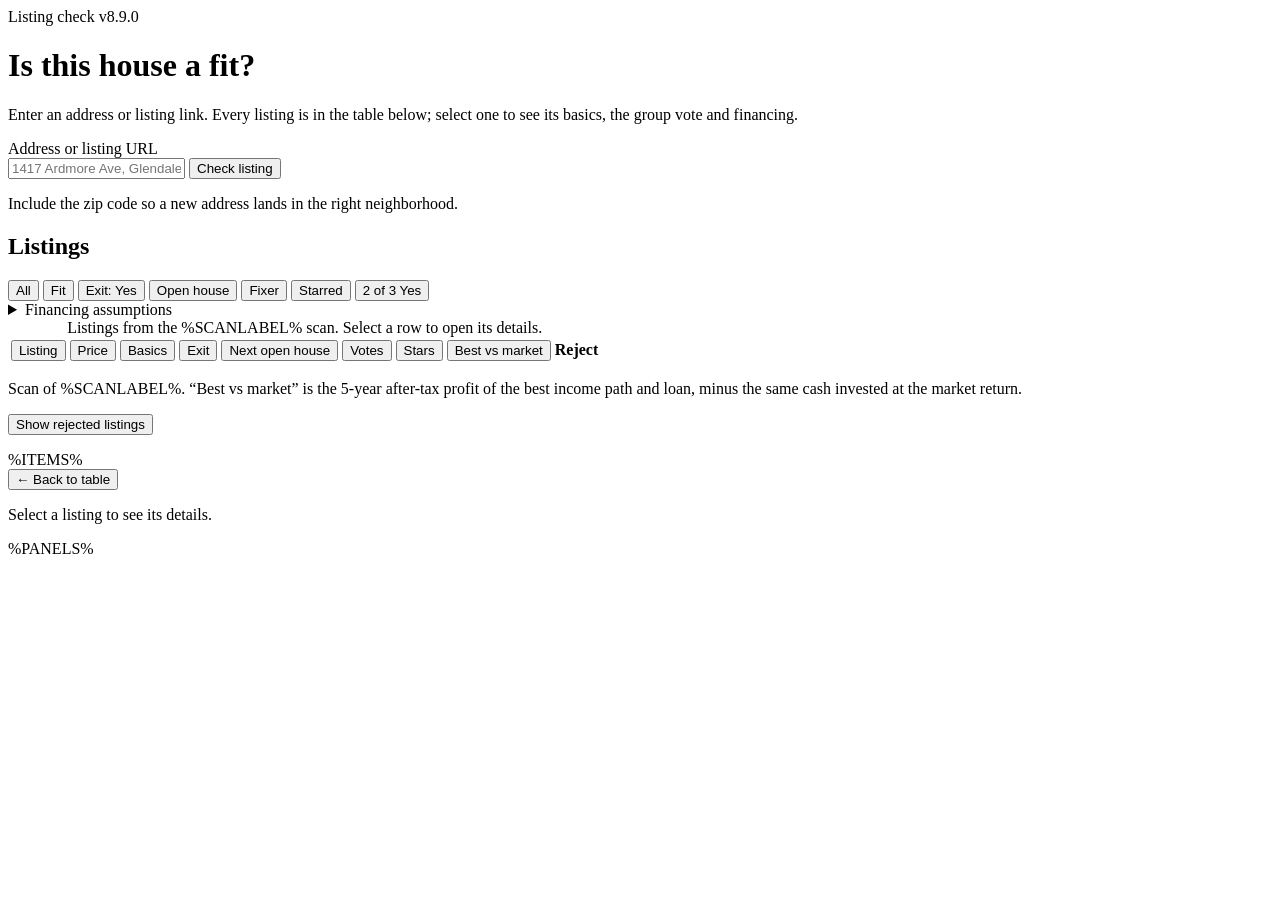
==== src/index.template.html @ 2d09e307 "v8.9.0: listings table with side drawer, anonymous votes - Address box first; every listing is a row" ====
<!doctype html>
<html lang="en">
<head>
<meta charset="utf-8">
<meta name="viewport" content="width=device-width, initial-scale=1, viewport-fit=cover">
<title>Listing check</title>
<link rel="preconnect" href="https://fonts.googleapis.com">
<link rel="preconnect" href="https://fonts.gstatic.com" crossorigin>
<link href="https://fonts.googleapis.com/css2?family=Schibsted+Grotesk:wght@400;500;700;800&display=swap" rel="stylesheet">
<style>
%CSS%</style>
</head>
<body>
<main class="wide">
<nav class="top"><span class="ver">Listing check v8.9.0</span></nav>
<h1>Is this house a fit?</h1>
<p class="lede">Enter an address or listing link. Every listing is in the table below; select one to see its basics, the group vote and financing.</p>
<form class="field" id="checkForm" novalidate>
  <label for="q">Address or listing URL</label>
  <div class="row">
    <input id="q" type="text" list="scan" placeholder="1417 Ardmore Ave, Glendale 91205" autocomplete="off">
    <button type="submit">Check listing</button>
  </div>
  <datalist id="scan">%OPTS%</datalist>
  <p id="status" role="status">Include the zip code so a new address lands in the right neighborhood.</p>
</form>
<section class="tview" id="tview" aria-labelledby="tviewH">
  <div class="tbar">
    <h2 id="tviewH">Listings <span class="muted" id="tcount"></span></h2>
    <div class="chips" role="group" aria-label="Filter the table">
      <button type="button" class="chip" data-f="all" aria-pressed="true">All</button>
      <button type="button" class="chip" data-f="fit" aria-pressed="false">Fit</button>
      <button type="button" class="chip" data-f="exit" aria-pressed="false">Exit: Yes</button>
      <button type="button" class="chip" data-f="oh" aria-pressed="false">Open house</button>
      <button type="button" class="chip" data-f="fixer" aria-pressed="false">Fixer</button>
      <button type="button" class="chip" data-f="starred" aria-pressed="false">Starred</button>
      <button type="button" class="chip" data-f="advance" aria-pressed="false">2 of 3 Yes</button>
    </div>
    <details class="cfmenu"><summary>Financing assumptions</summary><div id="cfInputs" class="cfinputs"></div><p class="cfhint">Changes last until you leave or reload the page. Nothing is saved.</p></details>
  </div>
  <div class="tscroll"><table class="ltable" id="ltable">
    <caption class="sr">Listings from the %SCANLABEL% scan. Select a row to open its details.</caption>
    <thead><tr>
      <th scope="col" data-sort="addr"><button type="button">Listing</button></th>
      <th scope="col" data-sort="price" class="num"><button type="button">Price</button></th>
      <th scope="col" data-sort="v"><button type="button">Basics</button></th>
      <th scope="col" data-sort="ev"><button type="button">Exit</button></th>
      <th scope="col" data-sort="oh"><button type="button">Next open house</button></th>
      <th scope="col" data-sort="votes" class="num"><button type="button">Votes</button></th>
      <th scope="col" data-sort="stars" class="num"><button type="button">Stars</button></th>
      <th scope="col" data-sort="best" class="num"><button type="button">Best vs market</button></th>
      <th scope="col"><span class="sr">Reject</span></th>
    </tr></thead>
    <tbody></tbody>
  </table></div>
  <p id="noMatch" class="muted" hidden>No listings match this filter.</p>
  <p class="tnote muted">Scan of %SCANLABEL%. “Best vs market” is the 5-year after-tax profit of the best income path and loan, minus the same cash invested at the market return.</p>
  <p class="rejbar"><button type="button" id="rejToggle" class="linkbtn" aria-expanded="false" aria-controls="rejected">Show rejected listings</button></p>
  <div id="rejected" hidden>
    <h3>Rejected listings</h3>
    <p id="rejEmpty" class="muted">No rejected listings.</p>
    <ul id="rejList"></ul>
  </div>
</section>
<section class="list srclist" id="list" aria-hidden="true">
  <div id="starred" hidden><ul id="starList"></ul></div>
%ITEMS%
</section>
</main>
<aside class="results drawer" id="drawer" aria-label="Listing details" tabindex="-1">
  <button type="button" class="dclose" id="dclose" aria-label="Close details">← Back to table</button>
  <p class="empty">Select a listing to see its details.</p>
%PANELS%
</aside>

<script>
%JS%</script>
</body>
</html>
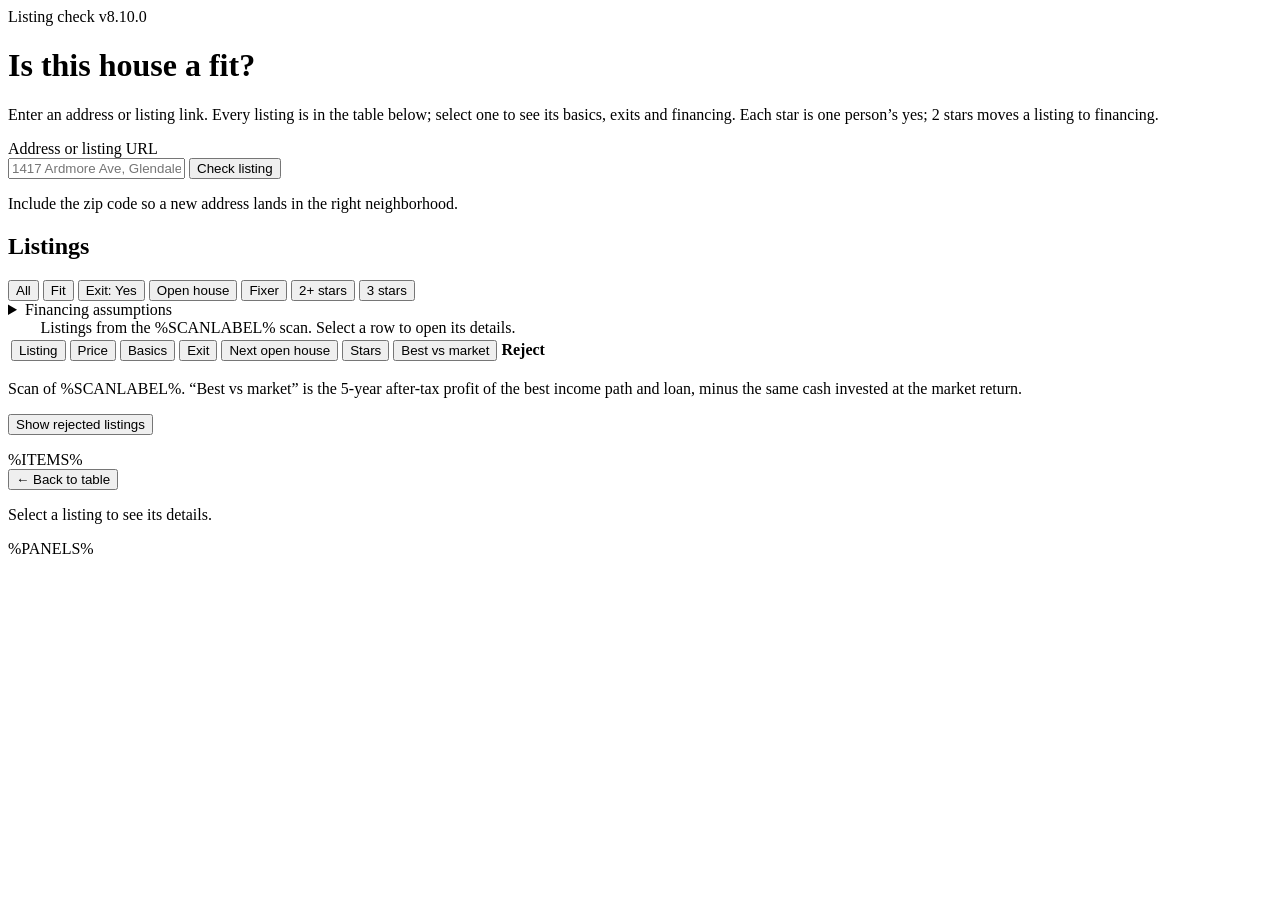
==== commit 2b499bb0: "v8.10.0: stars are the group vote Each star is one person's yes; 2 stars moves a listing to financin" ====
--- a/src/index.template.html
+++ b/src/index.template.html
@@ -12,9 +12,9 @@
 </head>
 <body>
 <main class="wide">
-<nav class="top"><span class="ver">Listing check v8.9.0</span></nav>
+<nav class="top"><span class="ver">Listing check v8.10.0</span></nav>
 <h1>Is this house a fit?</h1>
-<p class="lede">Enter an address or listing link. Every listing is in the table below; select one to see its basics, the group vote and financing.</p>
+<p class="lede">Enter an address or listing link. Every listing is in the table below; select one to see its basics, exits and financing. Each star is one person’s yes; 2 stars moves a listing to financing.</p>
 <form class="field" id="checkForm" novalidate>
   <label for="q">Address or listing URL</label>
   <div class="row">
@@ -33,8 +33,8 @@
       <button type="button" class="chip" data-f="exit" aria-pressed="false">Exit: Yes</button>
       <button type="button" class="chip" data-f="oh" aria-pressed="false">Open house</button>
       <button type="button" class="chip" data-f="fixer" aria-pressed="false">Fixer</button>
-      <button type="button" class="chip" data-f="starred" aria-pressed="false">Starred</button>
-      <button type="button" class="chip" data-f="advance" aria-pressed="false">2 of 3 Yes</button>
+      <button type="button" class="chip" data-f="advance" aria-pressed="false">2+ stars</button>
+      <button type="button" class="chip" data-f="starred" aria-pressed="false">3 stars</button>
     </div>
     <details class="cfmenu"><summary>Financing assumptions</summary><div id="cfInputs" class="cfinputs"></div><p class="cfhint">Changes last until you leave or reload the page. Nothing is saved.</p></details>
   </div>
@@ -46,7 +46,6 @@
       <th scope="col" data-sort="v"><button type="button">Basics</button></th>
       <th scope="col" data-sort="ev"><button type="button">Exit</button></th>
       <th scope="col" data-sort="oh"><button type="button">Next open house</button></th>
-      <th scope="col" data-sort="votes" class="num"><button type="button">Votes</button></th>
       <th scope="col" data-sort="stars" class="num"><button type="button">Stars</button></th>
       <th scope="col" data-sort="best" class="num"><button type="button">Best vs market</button></th>
       <th scope="col"><span class="sr">Reject</span></th>
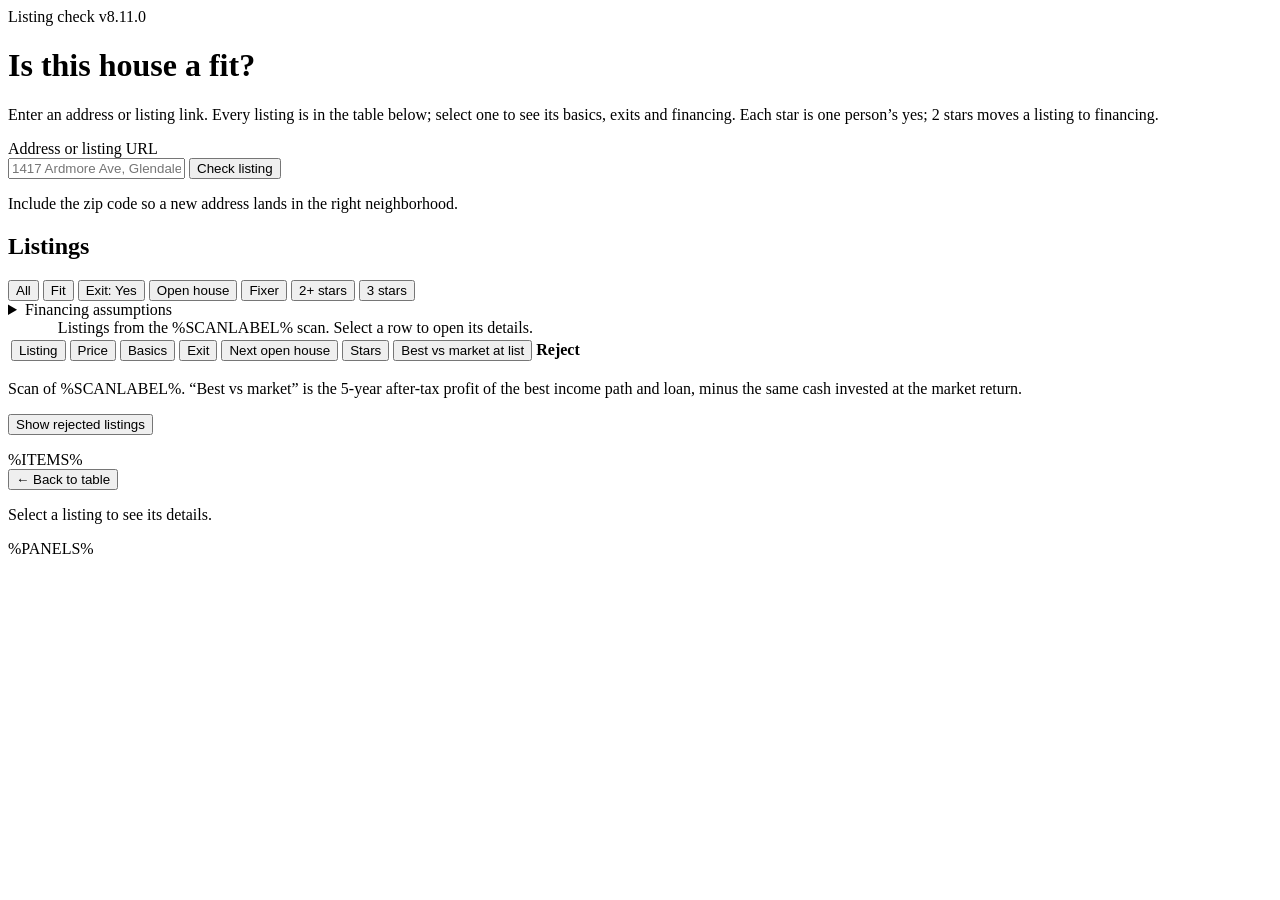
==== commit b004f713: "v8.11.0: offer-first drawer with valuation - Drawer leads with Ready to offer / Not yet / Pass, offe" ====
--- a/src/index.template.html
+++ b/src/index.template.html
@@ -12,7 +12,7 @@
 </head>
 <body>
 <main class="wide">
-<nav class="top"><span class="ver">Listing check v8.10.0</span></nav>
+<nav class="top"><span class="ver">Listing check v8.11.0</span></nav>
 <h1>Is this house a fit?</h1>
 <p class="lede">Enter an address or listing link. Every listing is in the table below; select one to see its basics, exits and financing. Each star is one person’s yes; 2 stars moves a listing to financing.</p>
 <form class="field" id="checkForm" novalidate>
@@ -47,7 +47,7 @@
       <th scope="col" data-sort="ev"><button type="button">Exit</button></th>
       <th scope="col" data-sort="oh"><button type="button">Next open house</button></th>
       <th scope="col" data-sort="stars" class="num"><button type="button">Stars</button></th>
-      <th scope="col" data-sort="best" class="num"><button type="button">Best vs market</button></th>
+      <th scope="col" data-sort="best" class="num"><button type="button">Best vs market at list</button></th>
       <th scope="col"><span class="sr">Reject</span></th>
     </tr></thead>
     <tbody></tbody>
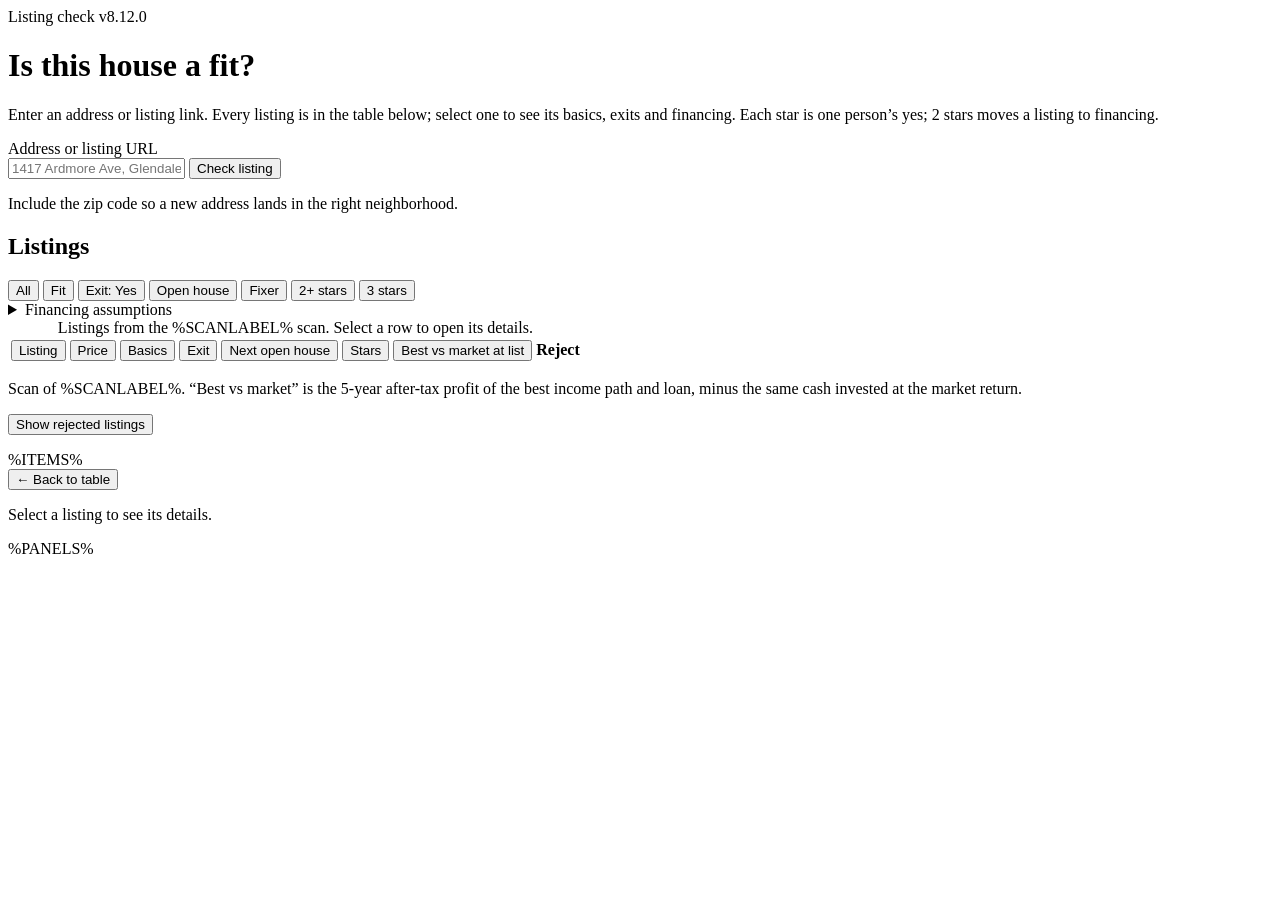
==== commit 4120eb73: "v8.12.0: sold comps for all active listings Co-Authored-By: Claude Opus 5.5 <noreply@anthropic.com> " ====
--- a/src/index.template.html
+++ b/src/index.template.html
@@ -12,7 +12,7 @@
 </head>
 <body>
 <main class="wide">
-<nav class="top"><span class="ver">Listing check v8.11.0</span></nav>
+<nav class="top"><span class="ver">Listing check v8.12.0</span></nav>
 <h1>Is this house a fit?</h1>
 <p class="lede">Enter an address or listing link. Every listing is in the table below; select one to see its basics, exits and financing. Each star is one person’s yes; 2 stars moves a listing to financing.</p>
 <form class="field" id="checkForm" novalidate>
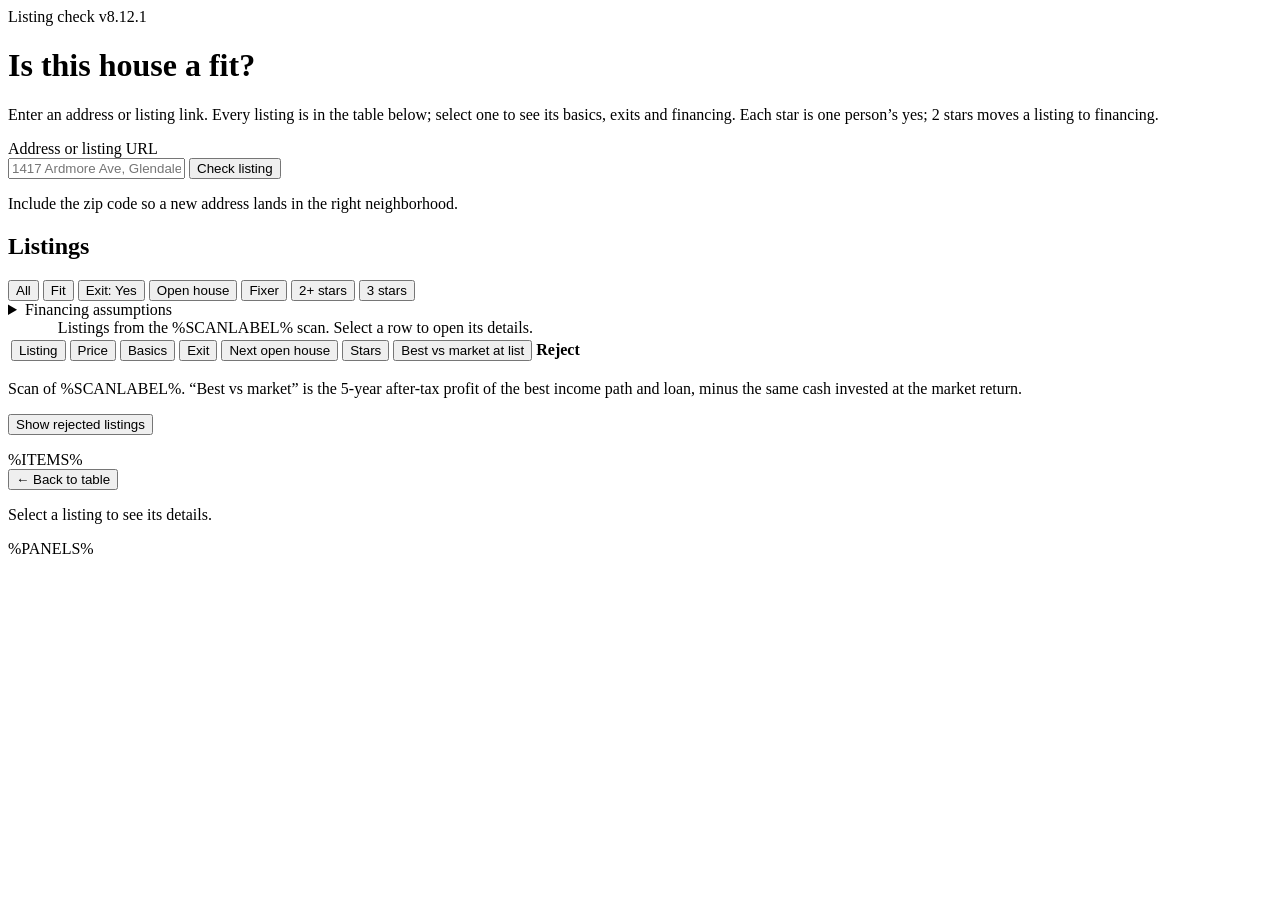
==== commit 54133371: "v8.12.1: never auto-scroll the page Co-Authored-By: Claude Opus 5.5 <noreply@anthropic.com> Claude-S" ====
--- a/src/index.template.html
+++ b/src/index.template.html
@@ -12,7 +12,7 @@
 </head>
 <body>
 <main class="wide">
-<nav class="top"><span class="ver">Listing check v8.12.0</span></nav>
+<nav class="top"><span class="ver">Listing check v8.12.1</span></nav>
 <h1>Is this house a fit?</h1>
 <p class="lede">Enter an address or listing link. Every listing is in the table below; select one to see its basics, exits and financing. Each star is one person’s yes; 2 stars moves a listing to financing.</p>
 <form class="field" id="checkForm" novalidate>
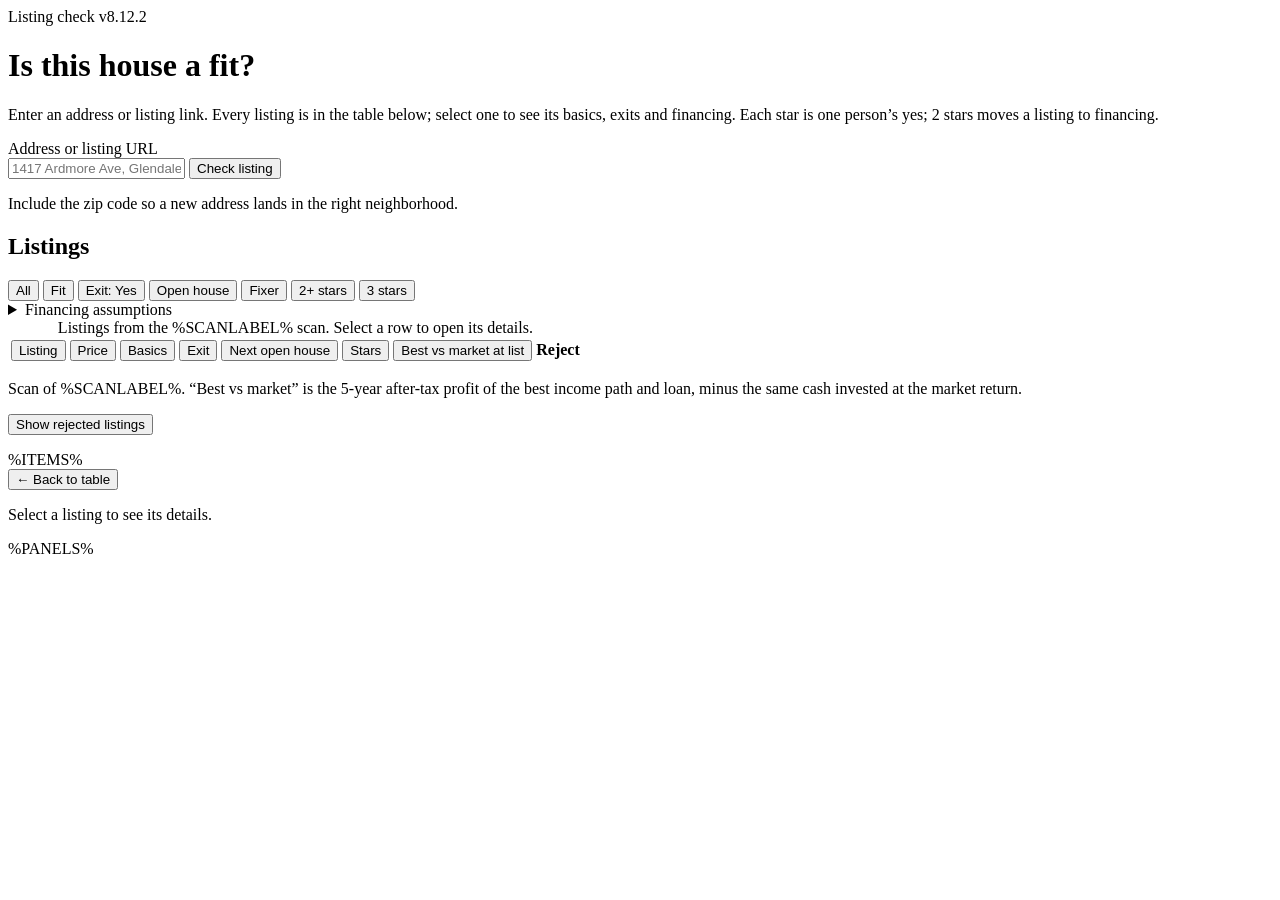
==== commit b28ec976: "v8.12.2: drop Sherman Oaks, Van Nuys, Cheviot Hills Co-Authored-By: Claude Opus 5.5 <noreply@anthrop" ====
--- a/src/index.template.html
+++ b/src/index.template.html
@@ -12,7 +12,7 @@
 </head>
 <body>
 <main class="wide">
-<nav class="top"><span class="ver">Listing check v8.12.1</span></nav>
+<nav class="top"><span class="ver">Listing check v8.12.2</span></nav>
 <h1>Is this house a fit?</h1>
 <p class="lede">Enter an address or listing link. Every listing is in the table below; select one to see its basics, exits and financing. Each star is one person’s yes; 2 stars moves a listing to financing.</p>
 <form class="field" id="checkForm" novalidate>
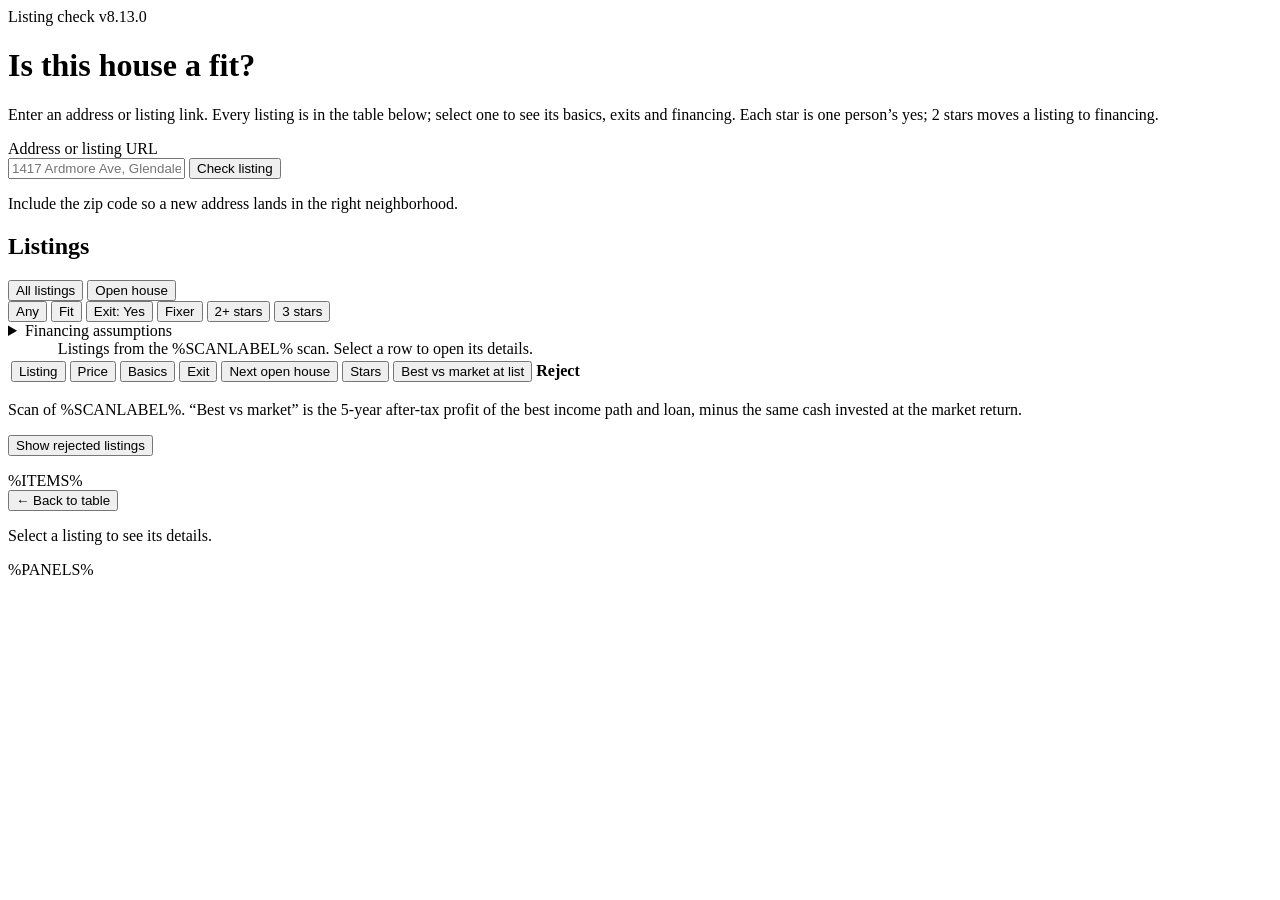
==== commit 2aefd7c8: "v8.13.0: All listings / Open house views; filters under All listings Co-Authored-By: Claude Opus 5.5" ====
--- a/src/index.template.html
+++ b/src/index.template.html
@@ -12,7 +12,7 @@
 </head>
 <body>
 <main class="wide">
-<nav class="top"><span class="ver">Listing check v8.12.2</span></nav>
+<nav class="top"><span class="ver">Listing check v8.13.0</span></nav>
 <h1>Is this house a fit?</h1>
 <p class="lede">Enter an address or listing link. Every listing is in the table below; select one to see its basics, exits and financing. Each star is one person’s yes; 2 stars moves a listing to financing.</p>
 <form class="field" id="checkForm" novalidate>
@@ -27,11 +27,14 @@
 <section class="tview" id="tview" aria-labelledby="tviewH">
   <div class="tbar">
     <h2 id="tviewH">Listings <span class="muted" id="tcount"></span></h2>
-    <div class="chips" role="group" aria-label="Filter the table">
-      <button type="button" class="chip" data-f="all" aria-pressed="true">All</button>
+    <div class="views" role="group" aria-label="Which listings">
+      <button type="button" class="view" data-v="all" aria-pressed="true">All listings</button>
+      <button type="button" class="view" data-v="oh" aria-pressed="false">Open house</button>
+    </div>
+    <div class="chips" role="group" aria-label="Filter all listings">
+      <button type="button" class="chip" data-f="all" aria-pressed="true">Any</button>
       <button type="button" class="chip" data-f="fit" aria-pressed="false">Fit</button>
       <button type="button" class="chip" data-f="exit" aria-pressed="false">Exit: Yes</button>
-      <button type="button" class="chip" data-f="oh" aria-pressed="false">Open house</button>
       <button type="button" class="chip" data-f="fixer" aria-pressed="false">Fixer</button>
       <button type="button" class="chip" data-f="advance" aria-pressed="false">2+ stars</button>
       <button type="button" class="chip" data-f="starred" aria-pressed="false">3 stars</button>
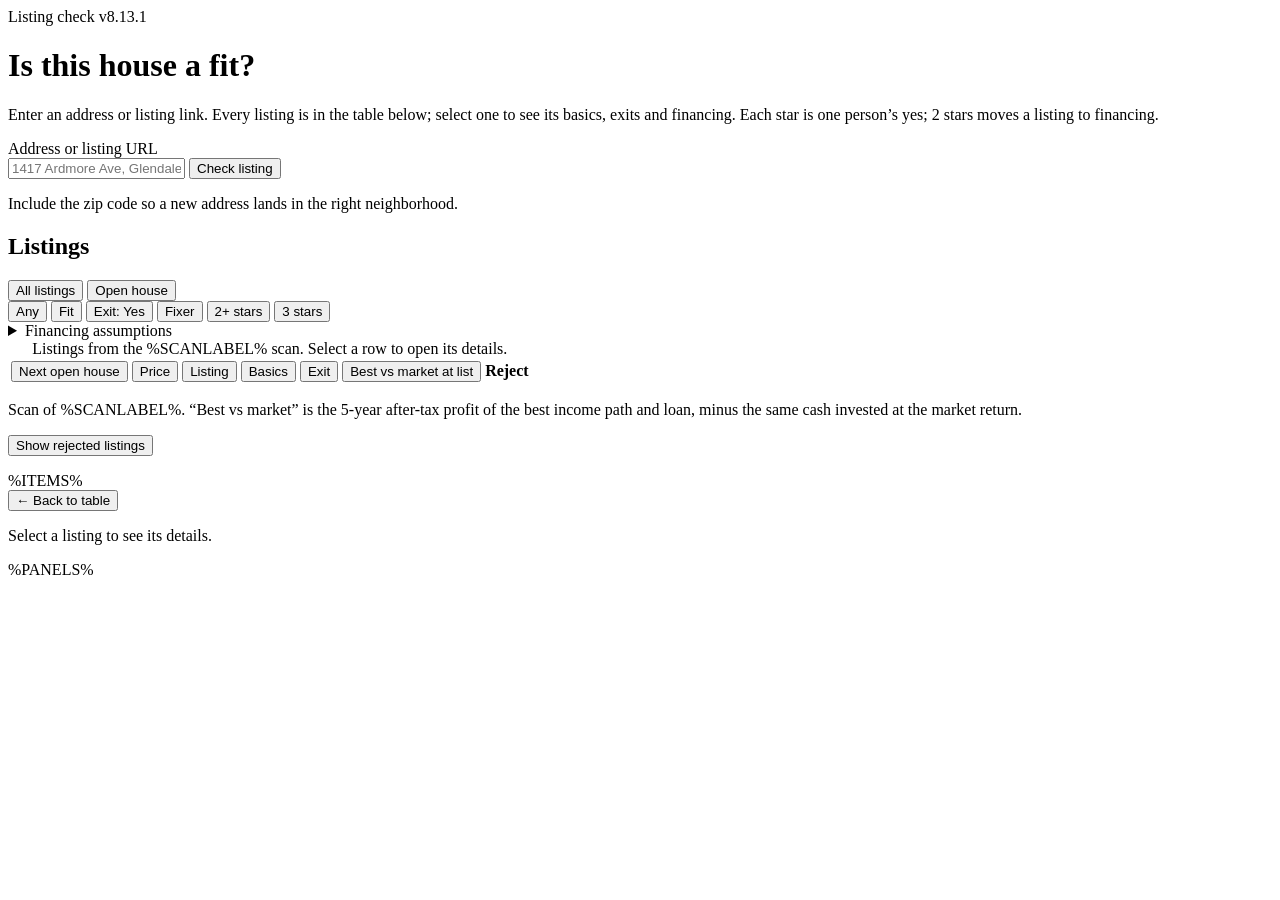
==== commit 9654c66e: "v8.13.1: open house and price first; stars and zip beside the name; financing menu right Co-Authored" ====
--- a/src/index.template.html
+++ b/src/index.template.html
@@ -12,7 +12,7 @@
 </head>
 <body>
 <main class="wide">
-<nav class="top"><span class="ver">Listing check v8.13.0</span></nav>
+<nav class="top"><span class="ver">Listing check v8.13.1</span></nav>
 <h1>Is this house a fit?</h1>
 <p class="lede">Enter an address or listing link. Every listing is in the table below; select one to see its basics, exits and financing. Each star is one person’s yes; 2 stars moves a listing to financing.</p>
 <form class="field" id="checkForm" novalidate>
@@ -44,12 +44,11 @@
   <div class="tscroll"><table class="ltable" id="ltable">
     <caption class="sr">Listings from the %SCANLABEL% scan. Select a row to open its details.</caption>
     <thead><tr>
+      <th scope="col" data-sort="oh"><button type="button">Next open house</button></th>
+      <th scope="col" data-sort="price" class="num"><button type="button">Price</button></th>
       <th scope="col" data-sort="addr"><button type="button">Listing</button></th>
-      <th scope="col" data-sort="price" class="num"><button type="button">Price</button></th>
       <th scope="col" data-sort="v"><button type="button">Basics</button></th>
       <th scope="col" data-sort="ev"><button type="button">Exit</button></th>
-      <th scope="col" data-sort="oh"><button type="button">Next open house</button></th>
-      <th scope="col" data-sort="stars" class="num"><button type="button">Stars</button></th>
       <th scope="col" data-sort="best" class="num"><button type="button">Best vs market at list</button></th>
       <th scope="col"><span class="sr">Reject</span></th>
     </tr></thead>
